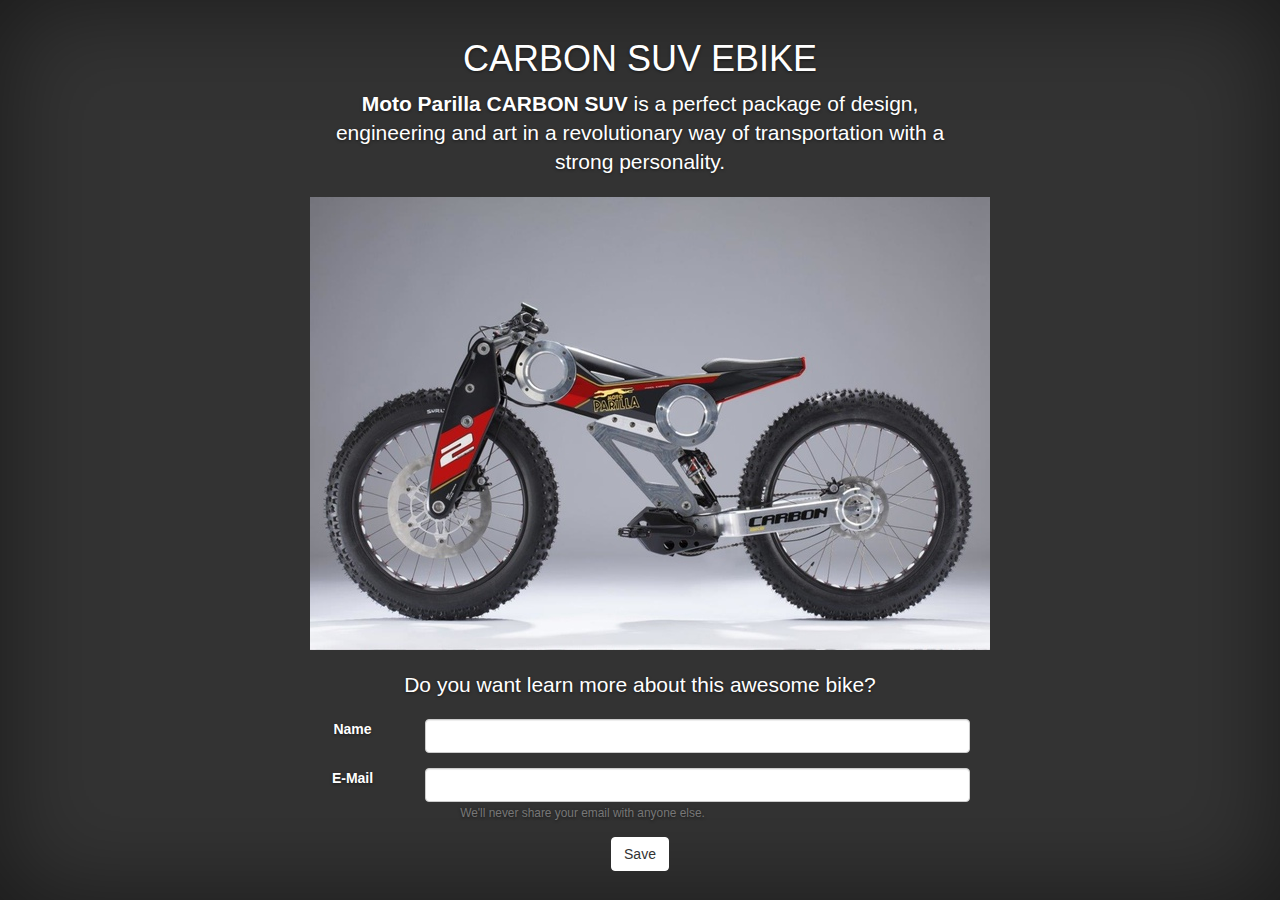
==== src/main/webapp/index.html @ bb46f1d2 "include pages with bootstrap" ====
<!DOCTYPE html>
<html lang="en">
<head>
	<meta charset="utf-8">
	<meta http-equiv="X-UA-Compatible" content="IE=edge">
	<meta name="viewport" content="width=device-width, initial-scale=1">
	<!-- The above 3 meta tags *must* come first in the head; any other head content must come *after* these tags -->
	<meta name="description" content="">
	<meta name="author" content="">
	<link rel="icon" href="./favicon.ico">

	<title>SplashPage - Geofusion Technical Challenge</title>

	<!-- Bootstrap core CSS -->
	<link href="./css/bootstrap.css" rel="stylesheet">

	<!-- IE10 viewport hack for Surface/desktop Windows 8 bug -->
	<link href="./css/ie10-viewport-bug-workaround.css" rel="stylesheet">

	<!-- Custom styles for this template -->
	<link href="css/cover.css" rel="stylesheet">

	<!-- Just for debugging purposes. Don't actually copy these 2 lines! -->
	<!--[if lt IE 9]>
	<script src="../../assets/js/ie8-responsive-file-warning.js"></script><![endif]-->
	<script src="./js/ie-emulation-modes-warning.js"></script>

	<!-- HTML5 shim and Respond.js for IE8 support of HTML5 elements and media queries -->
	<!--[if lt IE 9]>
	<script src="https://oss.maxcdn.com/html5shiv/3.7.3/html5shiv.min.js"></script>
	<script src="https://oss.maxcdn.com/respond/1.4.2/respond.min.js"></script>
	<![endif]-->
	<!-- jquery validate -->
	<script src="./js/jquery.min.js"></script>
	<script src="./js/jquery.validate.js"></script>
</head>

<body>

<div class="site-wrapper">
	<div class="site-wrapper-inner">
		<div class="cover-container">
			<div class="masthead clearfix">
				<div class="inner">
				</div>
			</div>
			<div class="inner cover">
				<h1 class="cover-heading">CARBON SUV EBIKE</h1>
				<p class="lead"><strong>Moto Parilla CARBON SUV</strong> is a perfect package of design, engineering and
					art in a revolutionary way of transportation with a strong personality.</p>
				<div class="lead">
					<img src="./images/Carbon-Bike.jpg" alt=""/>
				</div>
				<div class="lead">
					Do you want learn more about this awesome bike?
				</div>
				<p class="lead">
				<form class="cmxform" id="commentForm" action="success" method="get">
					<div class="form-group row">
						<label for="cname" class="col-xs-2 col-form-label">Name</label>
						<div class="col-xs-10">
							<input class="form-control" id="cname" name="name" minlength="2" type="text" required>
						</div>
					</div>
					<div class="form-group row">
						<label for="cemail" class="col-xs-2 col-form-label">E-Mail</label>
						<div class="col-xs-10">
							<input class="form-control" id="cemail" type="email" name="email" required>
						</div>
						<div class="col-xs-10">
							<small id="emailHelp" class="form-text text-muted">We'll never share your email with anyone
								else.
							</small>
						</div>
					</div>
					<button id="btnSave" class="submit btn btn-default">Save</button>
				</form>
				<script>
                    $("#commentForm").validate();
				</script>
				</p>
			</div>

			<div class="mastfoot">
				<!-- <div class="inner">
				  <p>Cover template for <a href="http://getbootstrap.com">Bootstrap</a>, by <a href="https://twitter.com/mdo">@mdo</a>.</p>
				</div> -->
			</div>
		</div>
	</div>
</div>

<!-- Bootstrap core JavaScript
================================================== -->
<!-- Placed at the end of the document so the pages load faster -->
<script src="https://ajax.googleapis.com/ajax/libs/jquery/1.12.4/jquery.min.js"></script>
<script>window.jQuery || document.write('<script src="./js/jquery.min.js"><\/script>')</script>
<script src="./js/bootstrap.js"></script>
<!-- IE10 viewport hack for Surface/desktop Windows 8 bug -->
<script src="./js/ie10-viewport-bug-workaround.js"></script>
<!-- jQuery rest -->
<script src="./js/restclient.js"></script>
</body>
</html>
---- src/main/webapp/css/ie10-viewport-bug-workaround.css ----
/*!
 * IE10 viewport hack for Surface/desktop Windows 8 bug
 * Copyright 2014-2015 Twitter, Inc.
 * Licensed under MIT (https://github.com/twbs/bootstrap/blob/master/LICENSE)
 */

/*
 * See the Getting Started docs for more information:
 * http://getbootstrap.com/getting-started/#support-ie10-width
 */
@-ms-viewport     { width: device-width; }
@-o-viewport      { width: device-width; }
@viewport         { width: device-width; }
---- src/main/webapp/css/cover.css ----
/*
 * Globals
 */

/* Links */
a,
a:focus,
a:hover {
  color: #fff;
}

/* Custom default button */
.btn-default,
.btn-default:hover,
.btn-default:focus {
  color: #333;
  text-shadow: none; /* Prevent inheritance from `body` */
  background-color: #fff;
  border: 1px solid #fff;
}


/*
 * Base structure
 */

html,
body {
  height: 100%;
  background-color: #333;
}
body {
  color: #fff;
  text-align: center;
  text-shadow: 0 1px 3px rgba(0,0,0,.5);
}

/* Extra markup and styles for table-esque vertical and horizontal centering */
.site-wrapper {
  display: table;
  width: 100%;
  height: 100%; /* For at least Firefox */
  min-height: 100%;
  -webkit-box-shadow: inset 0 0 100px rgba(0,0,0,.5);
          box-shadow: inset 0 0 100px rgba(0,0,0,.5);
}
.site-wrapper-inner {
  display: table-cell;
  vertical-align: top;
}
.cover-container {
  margin-right: auto;
  margin-left: auto;
}

/* Padding for spacing */
.inner {
  padding: 30px;
}


/*
 * Header
 */
.masthead-brand {
  margin-top: 10px;
  margin-bottom: 10px;
}

.masthead-nav > li {
  display: inline-block;
}
.masthead-nav > li + li {
  margin-left: 20px;
}
.masthead-nav > li > a {
  padding-right: 0;
  padding-left: 0;
  font-size: 16px;
  font-weight: bold;
  color: #fff; /* IE8 proofing */
  color: rgba(255,255,255,.75);
  border-bottom: 2px solid transparent;
}
.masthead-nav > li > a:hover,
.masthead-nav > li > a:focus {
  background-color: transparent;
  border-bottom-color: #a9a9a9;
  border-bottom-color: rgba(255,255,255,.25);
}
.masthead-nav > .active > a,
.masthead-nav > .active > a:hover,
.masthead-nav > .active > a:focus {
  color: #fff;
  border-bottom-color: #fff;
}

@media (min-width: 768px) {
  .masthead-brand {
    float: left;
  }
  .masthead-nav {
    float: right;
  }
}


/*
 * Cover
 */

.cover {
  padding: 0 20px;
}
.cover .btn-lg {
  padding: 10px 20px;
  font-weight: bold;
}


/*
 * Footer
 */

.mastfoot {
  color: #999; /* IE8 proofing */
  color: rgba(255,255,255,.5);
}


/*
 * Affix and center
 */

@media (min-width: 768px) {
  /* Pull out the header and footer */
  .masthead {
    position: fixed;
    top: 0;
  }
  .mastfoot {
    position: fixed;
    bottom: 0;
  }
  /* Start the vertical centering */
  .site-wrapper-inner {
    vertical-align: middle;
  }
  /* Handle the widths */
  .masthead,
  .mastfoot,
  .cover-container {
    width: 100%; /* Must be percentage or pixels for horizontal alignment */
  }
}

@media (min-width: 992px) {
  .masthead,
  .mastfoot,
  .cover-container {
    width: 700px;
  }
}

/* Error jquery validate */
.error {
    color: red;
}
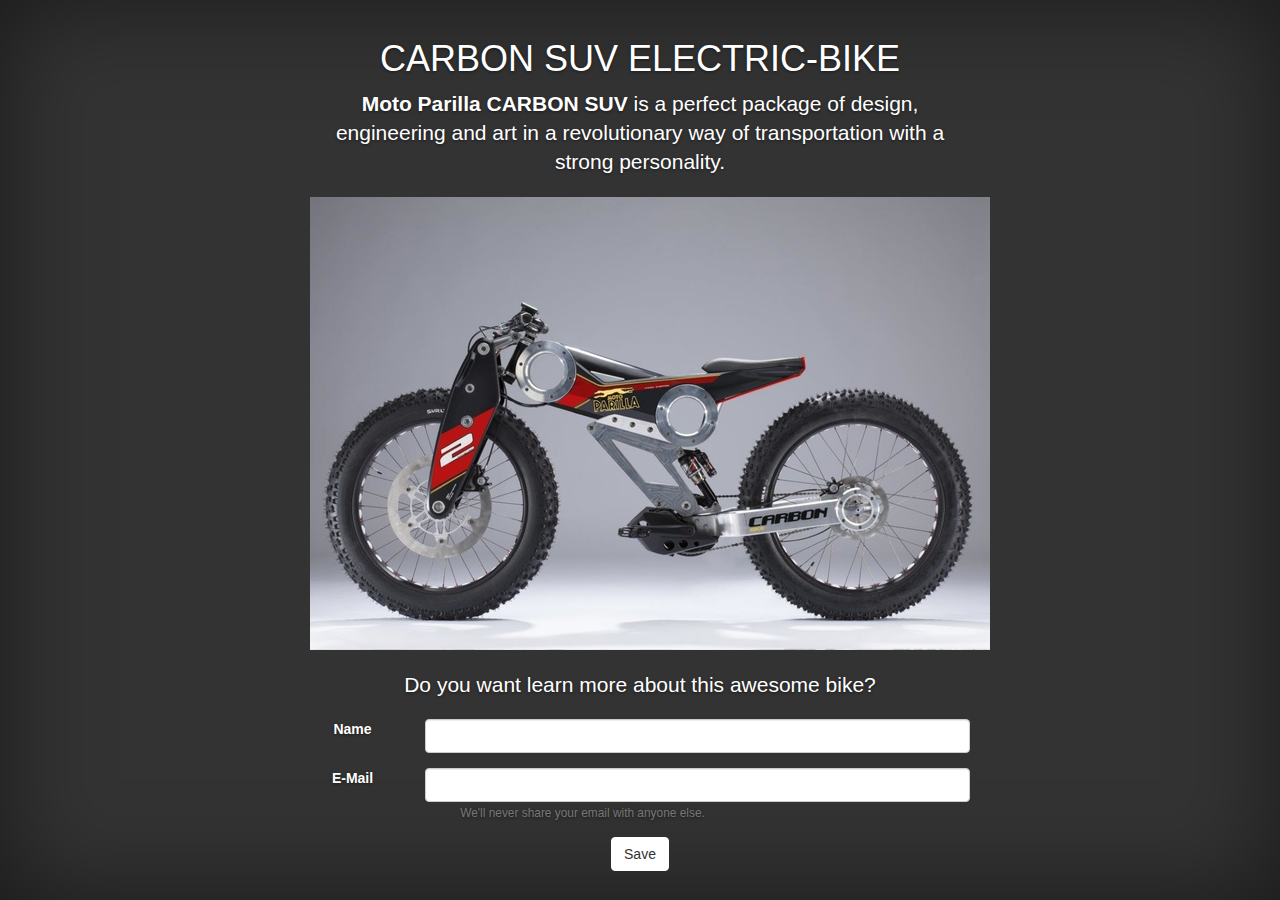
==== commit 38cce6fb: "correção de validação no jquery" ====
--- a/src/main/webapp/index.html
+++ b/src/main/webapp/index.html
@@ -45,7 +45,7 @@
 				</div>
 			</div>
 			<div class="inner cover">
-				<h1 class="cover-heading">CARBON SUV EBIKE</h1>
+				<h1 class="cover-heading">CARBON SUV ELECTRIC-BIKE</h1>
 				<p class="lead"><strong>Moto Parilla CARBON SUV</strong> is a perfect package of design, engineering and
 					art in a revolutionary way of transportation with a strong personality.</p>
 				<div class="lead">
@@ -55,7 +55,7 @@
 					Do you want learn more about this awesome bike?
 				</div>
 				<p class="lead">
-				<form class="cmxform" id="commentForm" action="success" method="get">
+				<form class="cmxform" id="commentForm" action="success" method="post">
 					<div class="form-group row">
 						<label for="cname" class="col-xs-2 col-form-label">Name</label>
 						<div class="col-xs-10">
